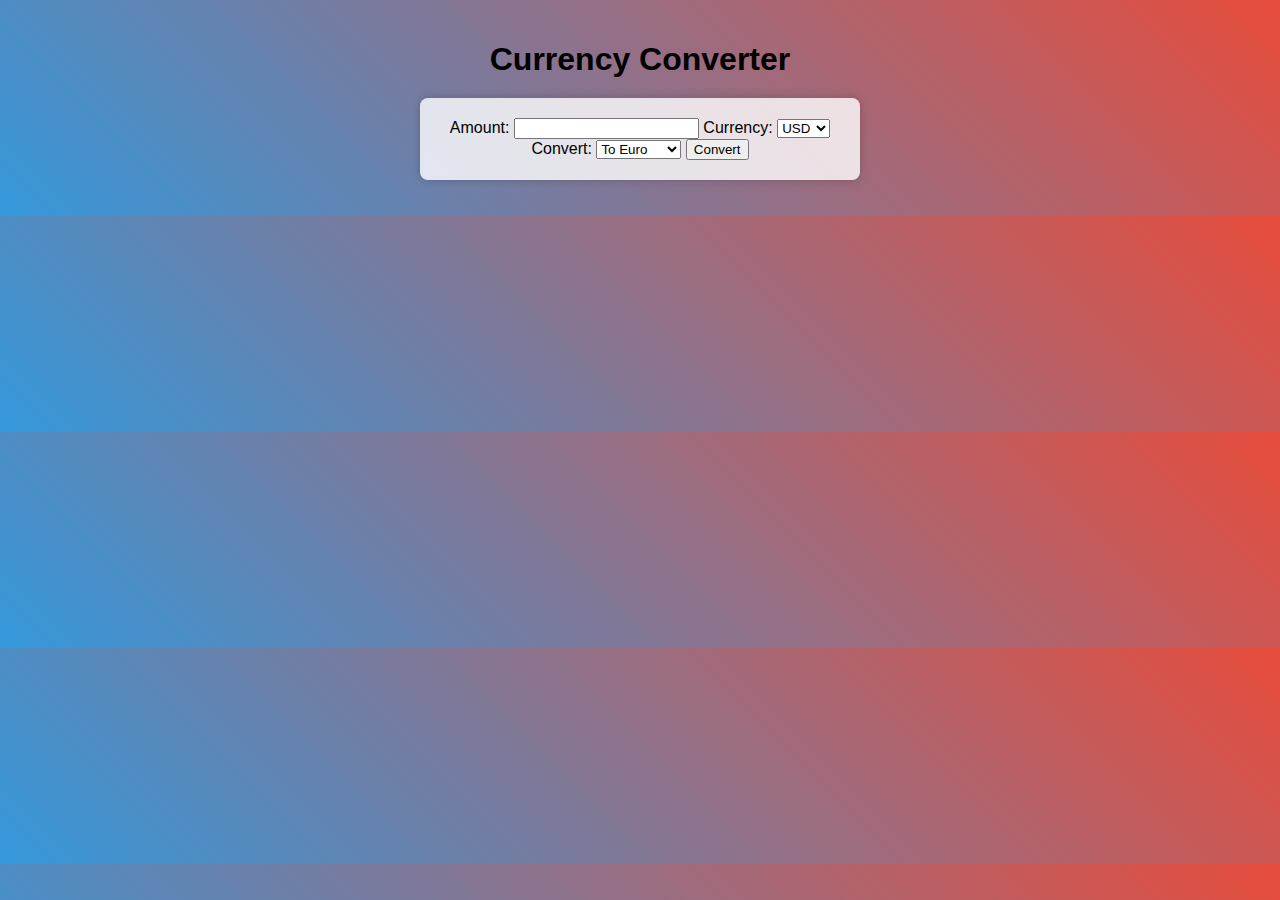
==== CurrencyConvertorWebsite/index.html @ 97d05ca1 "Add files via upload" ====
<!DOCTYPE html>
<html lang="en">
<head>
    <meta charset="UTF-8">
    <meta name="viewport" content="width=device-width, initial-scale=1.0">
    <title>Currency Converter</title>
    <style>
        /* Your existing styles here */

        body {
            background: linear-gradient(45deg, #3498db, #e74c3c);
            margin: 0;
            font-family: 'Arial', sans-serif;
            color: black;
            text-align: center;
            padding: 20px;
            box-sizing: border-box;
        }

        h1 {
            margin-bottom: 20px;
        }

        form {
            max-width: 400px;
            margin: 0 auto;
            background-color: rgba(255, 255, 255, 0.8);
            padding: 20px;
            border-radius: 8px;
            box-shadow: 0 0 10px rgba(0, 0, 0, 0.2);
        }

        /* Rest of your styles */
    </style>
</head>
<body>

<h1>Currency Converter</h1>

<form id="currencyForm">
    <label for="amount">Amount:</label>
    <input type="number" id="amount" required>

    <label for="currency">Currency:</label>
    <select id="currency" required>
        <option value="USD">USD</option>
        <option value="JPY">JPY</option>
        <option value="GBP">GBP</option>
        <option value="AUD">AUD</option>
        <option value="CAD">CAD</option>
        <option value="CHF">CHF</option>
        <option value="CNY">CNY</option>
        <option value="SEK">SEK</option>
        <option value="NZD">NZD</option>
        <option value="MXN">MXN</option>
        <option value="SGD">SGD</option>
        <option value="HKD">HKD</option>
        <option value="NOK">NOK</option>
        <option value="KRW">KRW</option>
        <option value="TRY">TRY</option>
        <option value="INR">INR</option>
        <option value="BRL">BRL</option>
        <option value="ZAR">ZAR</option>
        <option value="RUB">RUB</option>
        <!-- Add more currency options as needed -->
    </select>

    <label for="convertTo">Convert:</label>
    <select id="convertTo" required>
        <option value="toEuro">To Euro</option>
        <option value="fromEuro">From Euro</option>
    </select>

    <button type="button" onclick="convertCurrency()">Convert</button>
</form>

<p id="result"></p>

<script>
    function convertCurrency() {
        const amount = parseFloat(document.getElementById('amount').value);
        const currency = document.getElementById('currency').value;
        const conversionType = document.getElementById('convertTo').value;

        let result;

        if (conversionType === 'toEuro') {
            result = converterToEuro(amount, currency);
        } else {
            result = converterFromEuro(amount, currency);
        }

        if (result !== null) {
            document.getElementById('result').innerText = `Result: ${result.toFixed(2)}`;
        } else {
            document.getElementById('result').innerText = 'Unsupported currency';
        }
    }

    function converterFromEuro(amount, currency) {
        const exchangeRates = {
            'USD': 1.11,
            'JPY': 0.0063,
            'GBP': 1.15,
            'AUD': 0.62,
            'CAD': 0.68,
            'CHF': 1.07,
            'CNY': 0.13,
            'SEK': 0.091,
            'NZD': 0.57,
            'MXN': 0.053,
            'SGD': 0.68,
            'HKD': 0.12,
            'NOK': 0.089,
            'KRW': 0.00070,
            'TRY': 0.031,
            'INR': 0.011,
            'BRL': 0.19,
            'ZAR': 0.049,
            'RUB': 0.0098,
            // Add more exchange rates as needed
        };

        if (exchangeRates[currency]) {
            return amount * exchangeRates[currency];
        } else {
            return null;
        }
    }

    function converterToEuro(amount, currency) {
        const exchangeRates = {
            'USD': 0.91,
            'JPY': 0.0063,
            'GBP': 1.16,
            'AUD': 0.61,
            'CAD': 0.68,
            'CHF': 1.07,
            'CNY': 0.13,
            'SEK': 0.091,
            'NZD': 0.57,
            'MXN': 0.053,
            'SGD': 0.68,
            'HKD': 0.12,
            'NOK': 0.089,
            'KRW': 0.00070,
            'TRY': 0.031,
            'INR': 0.011,
            'BRL': 0.19,
            'ZAR': 0.049,
            'RUB': 0.0098,
            // Add more exchange rates as needed
        };

        if (exchangeRates[currency]) {
            return amount * exchangeRates[currency];
        } else {
            return null;
        }
    }
</script>

</body>
</html>
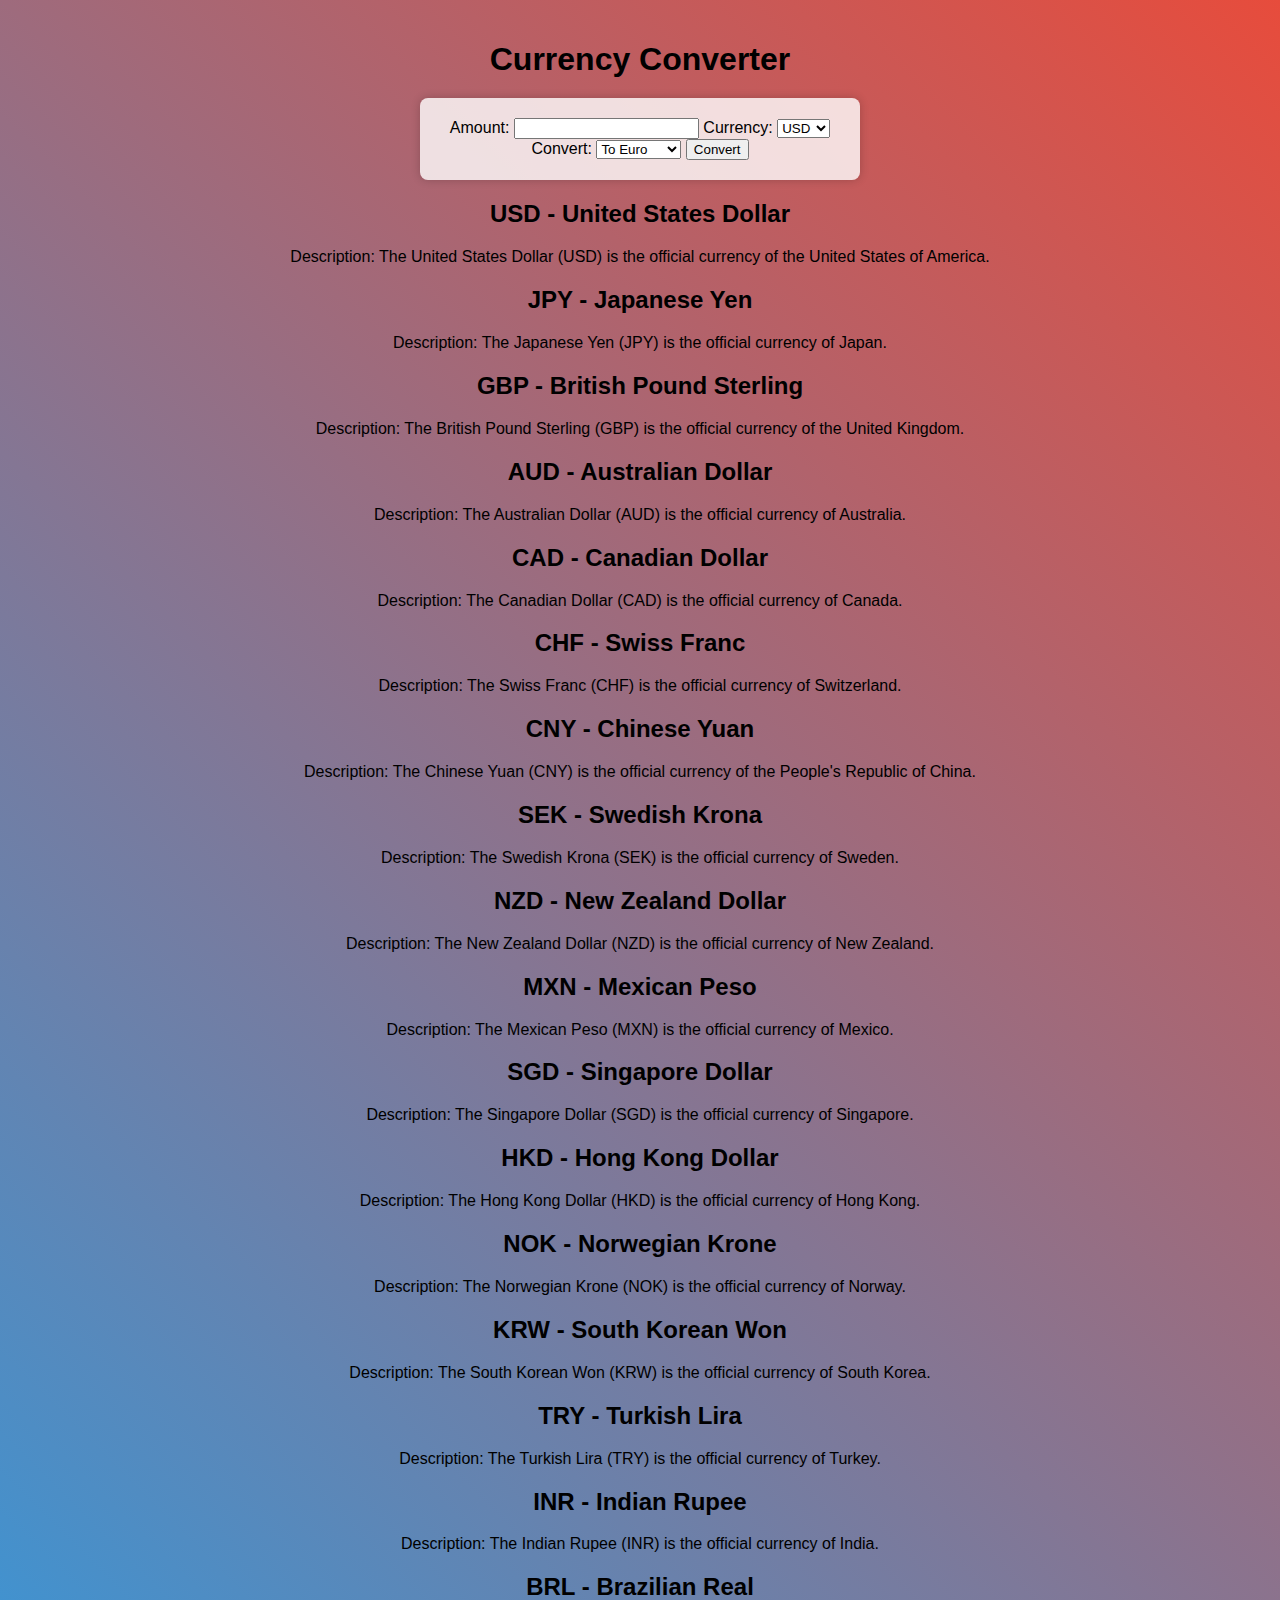
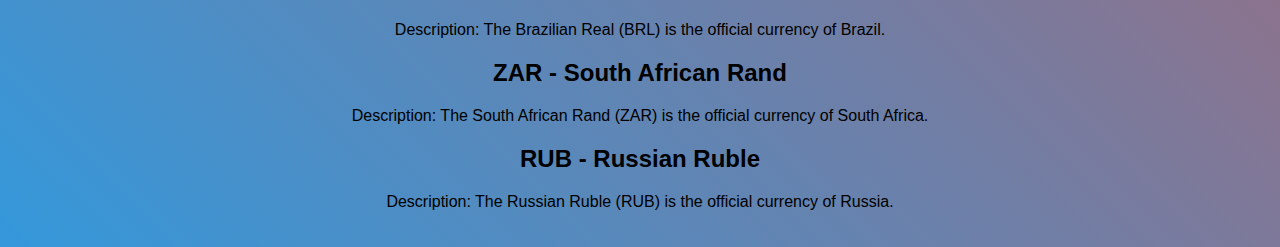
==== commit bc585dce: "Update index.html" ====
--- a/CurrencyConvertorWebsite/index.html
+++ b/CurrencyConvertorWebsite/index.html
@@ -30,7 +30,7 @@
             box-shadow: 0 0 10px rgba(0, 0, 0, 0.2);
         }
 
-        /* Rest of your styles */
+        
     </style>
 </head>
 <body>
@@ -62,7 +62,7 @@
         <option value="BRL">BRL</option>
         <option value="ZAR">ZAR</option>
         <option value="RUB">RUB</option>
-        <!-- Add more currency options as needed -->
+        <!-- if i want to add more currencies must add here and also in the logic section below on line 101 and 132 -->
     </select>
 
     <label for="convertTo">Convert:</label>
@@ -75,6 +75,66 @@
 </form>
 
 <p id="result"></p>
+
+<!-- Description of currencies for user -->
+<h2>USD - United States Dollar</h2>
+<p>Description: The United States Dollar (USD) is the official currency of the United States of America.</p>
+
+<h2>JPY - Japanese Yen</h2>
+<p>Description: The Japanese Yen (JPY) is the official currency of Japan.</p>
+
+<h2>GBP - British Pound Sterling</h2>
+<p>Description: The British Pound Sterling (GBP) is the official currency of the United Kingdom.</p>
+
+<h2>AUD - Australian Dollar</h2>
+<p>Description: The Australian Dollar (AUD) is the official currency of Australia.</p>
+
+<h2>CAD - Canadian Dollar</h2>
+<p>Description: The Canadian Dollar (CAD) is the official currency of Canada.</p>
+
+<h2>CHF - Swiss Franc</h2>
+<p>Description: The Swiss Franc (CHF) is the official currency of Switzerland.</p>
+
+<h2>CNY - Chinese Yuan</h2>
+<p>Description: The Chinese Yuan (CNY) is the official currency of the People's Republic of China.</p>
+
+<h2>SEK - Swedish Krona</h2>
+<p>Description: The Swedish Krona (SEK) is the official currency of Sweden.</p>
+
+<h2>NZD - New Zealand Dollar</h2>
+<p>Description: The New Zealand Dollar (NZD) is the official currency of New Zealand.</p>
+
+<h2>MXN - Mexican Peso</h2>
+<p>Description: The Mexican Peso (MXN) is the official currency of Mexico.</p>
+
+<h2>SGD - Singapore Dollar</h2>
+<p>Description: The Singapore Dollar (SGD) is the official currency of Singapore.</p>
+
+<h2>HKD - Hong Kong Dollar</h2>
+<p>Description: The Hong Kong Dollar (HKD) is the official currency of Hong Kong.</p>
+
+<h2>NOK - Norwegian Krone</h2>
+<p>Description: The Norwegian Krone (NOK) is the official currency of Norway.</p>
+
+<h2>KRW - South Korean Won</h2>
+<p>Description: The South Korean Won (KRW) is the official currency of South Korea.</p>
+
+<h2>TRY - Turkish Lira</h2>
+<p>Description: The Turkish Lira (TRY) is the official currency of Turkey.</p>
+
+<h2>INR - Indian Rupee</h2>
+<p>Description: The Indian Rupee (INR) is the official currency of India.</p>
+
+<h2>BRL - Brazilian Real</h2>
+<p>Description: The Brazilian Real (BRL) is the official currency of Brazil.</p>
+
+<h2>ZAR - South African Rand</h2>
+<p>Description: The South African Rand (ZAR) is the official currency of South Africa.</p>
+
+<h2>RUB - Russian Ruble</h2>
+<p>Description: The Russian Ruble (RUB) is the official currency of Russia.</p>
+
+
 
 <script>
     function convertCurrency() {
@@ -161,4 +221,4 @@
 </script>
 
 </body>
-</html>+</html>
